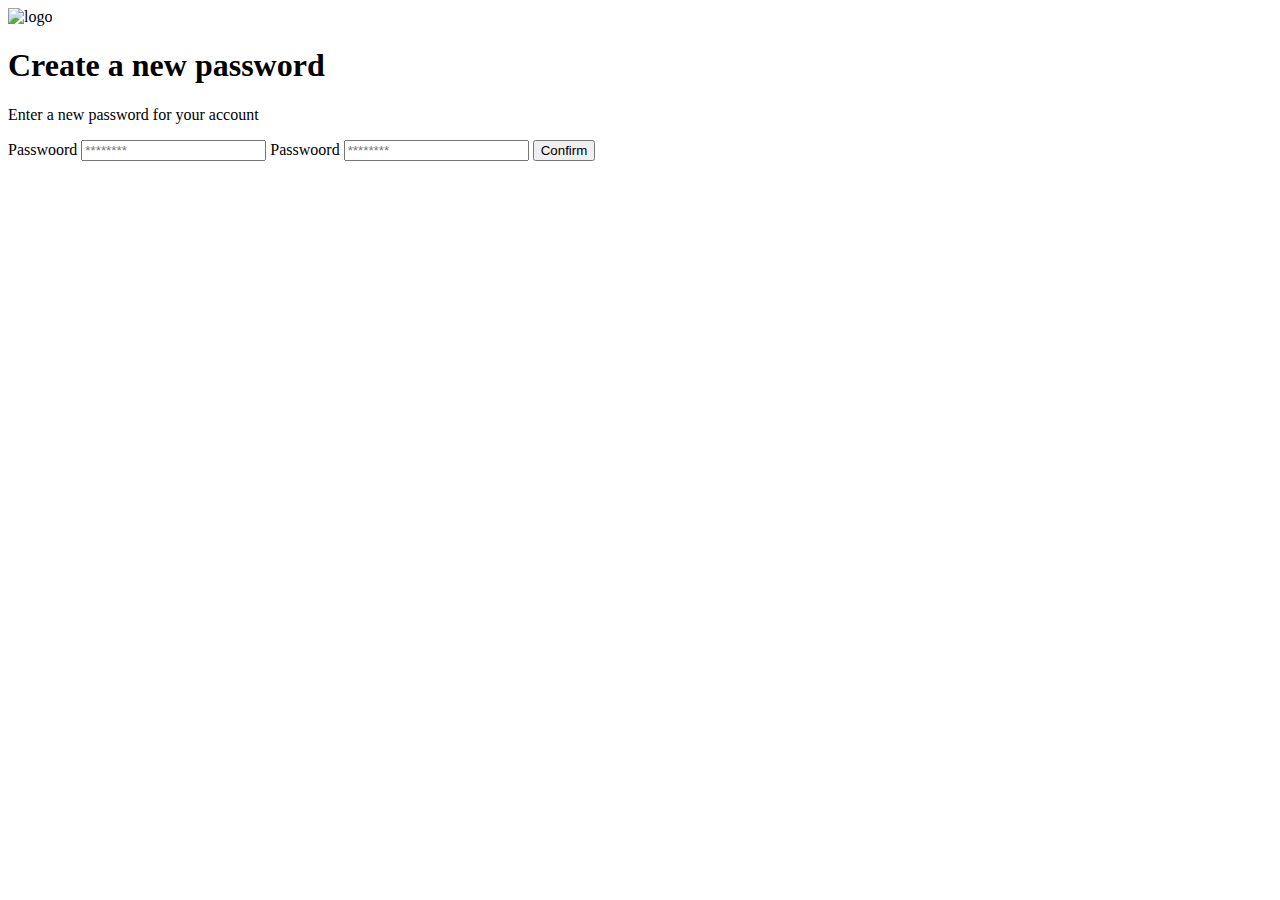
==== CrearPassword.html @ b36cf8d1 "Maquetando creacion de password" ====
<!DOCTYPE html>
<html lang="en">
<head>
    <meta charset="UTF-8">
    <meta http-equiv="X-UA-Compatible" content="IE=edge">
    <meta name="viewport" content="width=device-width, initial-scale=1.0">
    <title>Document</title>
</head>
<body>
    <div class="login">
        <div class="form-container">
            <img src="" alt="logo" class="logo">

            <h1 class="title">Create a new password</h1>
            <p class="subtitle">Enter a new password for your account</p>

            <form action="/" class="form">
                <label for="password" class="label">Passwoord</label>
                <input type="password"  id="password" placeholder="********"
                class="input input-password">

                <label for="new-password" class="label">Passwoord</label>
                <input type="password"  id="new-password" placeholder="********"
                class="input input-password">

                <input type="submit"
                value="Confirm" class="primary-button login-button">
            </form>
        </div>
    </div>
</body>
</html>
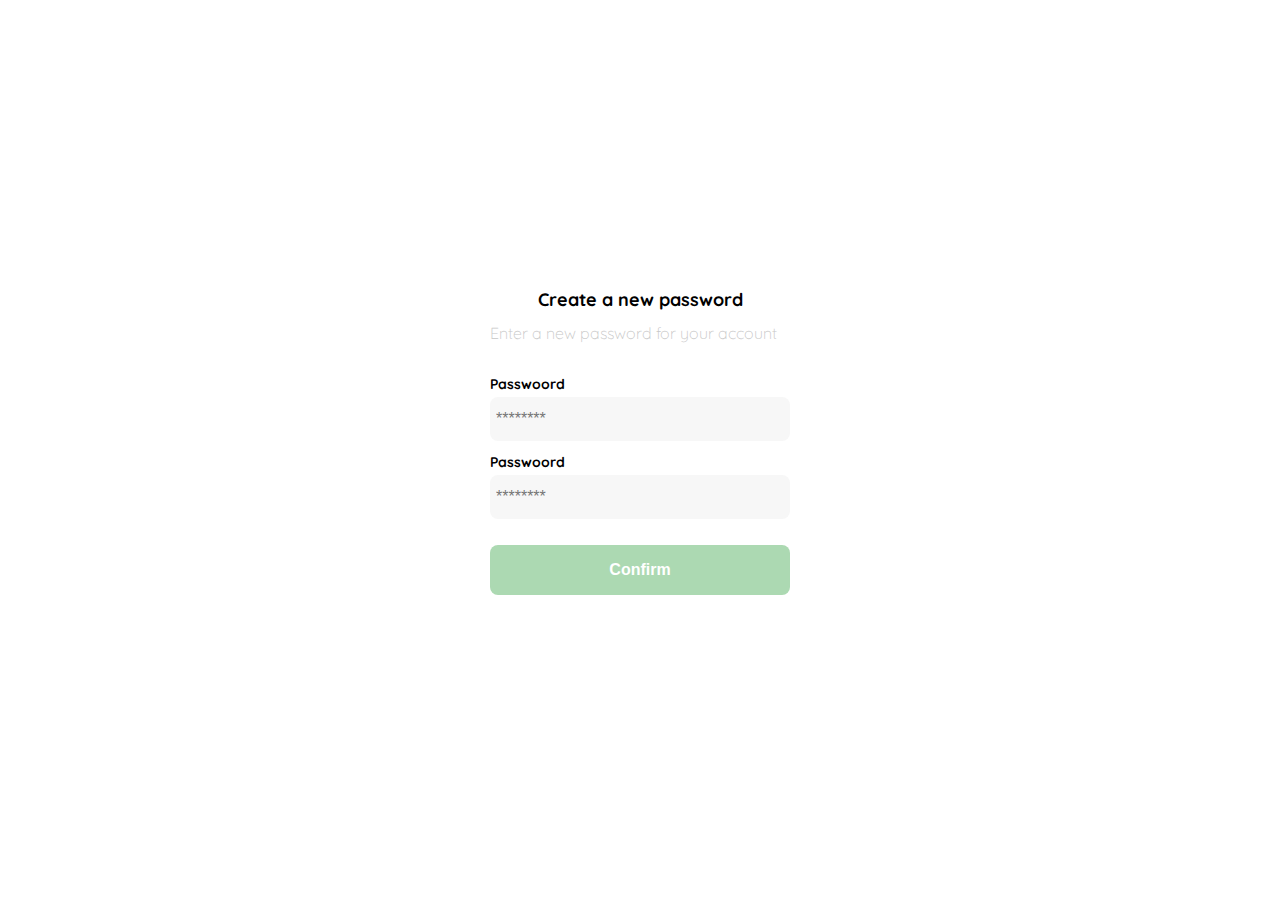
==== commit 20cdf7f0: "Estilizando Password" ====
--- a/CrearPassword.html
+++ b/CrearPassword.html
@@ -5,11 +5,16 @@
     <meta http-equiv="X-UA-Compatible" content="IE=edge">
     <meta name="viewport" content="width=device-width, initial-scale=1.0">
     <title>Document</title>
+    <link rel="stylesheet" href="CSS/style.css">
+    <link rel="preconnect" href="https://fonts.googleapis.com">
+    <link rel="preconnect" href="https://fonts.gstatic.com" crossorigin>
+    <link href="https://fonts.googleapis.com/css2?family=Quicksand:wght@300;500;700&display=swap" rel="stylesheet">
+    <link rel="stylesheet" href="./CSS/style-desktop.css" media="(max-width: 640px)">
 </head>
 <body>
     <div class="login">
         <div class="form-container">
-            <img src="" alt="logo" class="logo">
+            <img src="Asset/logos/logo_yard_sale.svg" alt="logo" class="logo">
 
             <h1 class="title">Create a new password</h1>
             <p class="subtitle">Enter a new password for your account</p>
--- a/CSS/style.css
+++ b/CSS/style.css
@@ -0,0 +1,80 @@
+:root {
+--very-light-pink: #c7c7c7;
+--white : #FFFFFF;
+--black : #000000;
+--hospital-green : #acd9b2;
+--text-input-field :#F7F7F7;
+--dark : #232830; 
+--sm: 14px;
+--md: 16px;
+--lg: 18px;
+}
+html {
+    font-size: 62.5%;
+    font-family: 'Quicksand', sans-serif;
+}
+body {
+    margin: 0;
+}
+.login {
+    width: 100%;
+    height: 100vh;
+    display: grid;
+    place-items: center;
+}
+.form-container {
+    display: grid;
+    grid-template-rows: auto 1fr auto;
+    width: 300px;
+}
+.logo {
+    width: 150px;
+    margin-bottom: 48px;
+    justify-self: center;
+    display: none;
+}
+.title {
+    font-size: var(--lg);
+    margin-bottom: 12px;
+    text-align: center;
+}
+.subtitle {
+    color: var(--very-light-pink);
+    font-size: var(--md);
+    font-weight: 300;
+    margin-bottom: 32px;
+    margin-top: 0;
+}
+.form {
+    display: flex;
+    flex-direction: column;
+}
+.label {
+    font-size: var(--sm);
+    font-weight: bold;
+    margin-bottom: 4px;
+}
+.input {
+    background-color: var(--text-input-field);
+    border: none;
+    border-radius: 8px;
+    height: 32px;
+    font-size: var(--md);
+    padding: 6px;
+    margin-bottom: 12px;
+}
+.primary-button {
+    background-color: var(--hospital-green);
+    border-radius: 8px;
+    border: none;
+    color: var(--white);
+    width: 100%;
+    cursor: pointer;
+    font-size: var(--md);
+    font-weight: bold;
+    height: 50px;
+}
+.login-button {
+    margin-top: 14px;
+    margin-bottom: 30px;
+}
--- a/CSS/style-desktop.css
+++ b/CSS/style-desktop.css
@@ -0,0 +1,3 @@
+.logo {
+    display: block;
+}